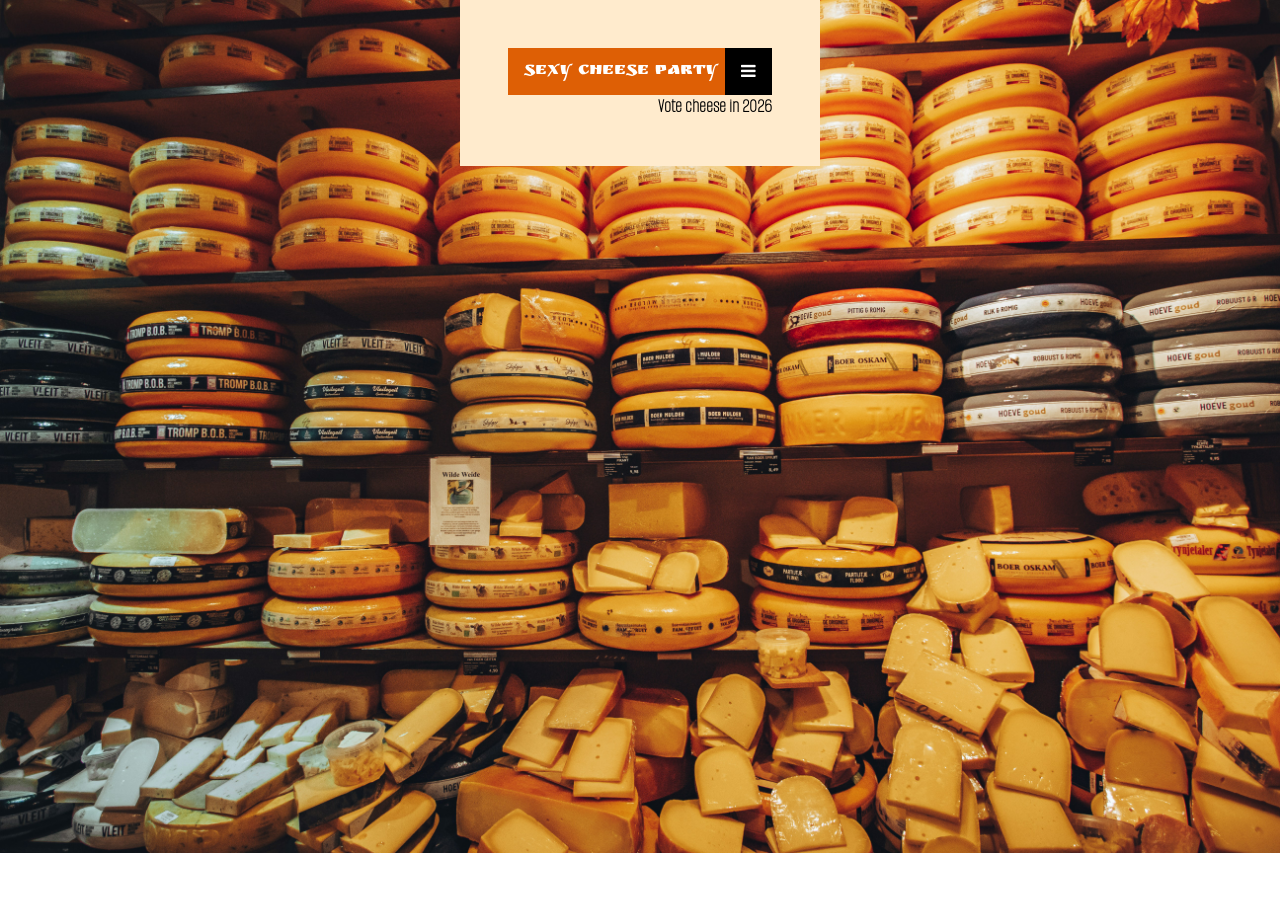
==== index.html @ 4997dea7 "first commit" ====
<!DOCTYPE html>
<html lang="en">
  <head>
    <meta charset="UTF-8" />
    <meta name="viewport" content="width=device-width, initial-scale=1.0" />
    <link rel="preconnect" href="https://fonts.googleapis.com">
<link rel="preconnect" href="https://fonts.gstatic.com" crossorigin>
<link href="https://fonts.googleapis.com/css2?family=Alumni+Sans+Pinstripe:ital@0;1&family=Ruslan+Display&family=Special+Elite&display=swap" rel="stylesheet">
    <!-- Load an icon library to show a hamburger menu (bars) on small screens -->
    <link
      rel="stylesheet"
      href="https://cdnjs.cloudflare.com/ajax/libs/font-awesome/4.7.0/css/font-awesome.min.css"
    />
    <link rel="stylesheet" href="style.css" />
    <title>Sexy Cheese Party</title>
  </head>
  <body>
    <div class="container flex-column padding-wide">
      <header>
        <div data-replacement="library/top-menu.inc"></div>
        <h5 class="right-align">Vote cheese in 2026</h5>
      </header>
    </div>
    <script src="main.js"></script>
    <script src="https://cdn.jsdelivr.net/npm/bootstrap@5.2.0/dist/js/bootstrap.bundle.min.js" integrity="sha384-A3rJD856KowSb7dwlZdYEkO39Gagi7vIsF0jrRAoQmDKKtQBHUuLZ9AsSv4jD4Xa" crossorigin="anonymous"></script>
    <script src="https://code.jquery.com/jquery-3.3.1.min.js"></script>
    <script src="library/loader.js"></script>
  </body>
</html>
  </body>
</html>
---- style.css ----
/* css reset */
* {
  margin: 0;
  padding: 0;
  box-sizing: border-box;
  font-family: "Alumni Sans Pinstripe", sans-serif;
  font-weight: 400;
  font-style: normal;
  font-weight: 700;
}

/* positioning classes */
.flex-column {
  display: flex;
  flex-direction: column;
}

.right-align {
  text-align: end;
}

.center-align {
  text-align: center;
}

.text-bottom {
  justify-content: flex-end;
}

/* styling classes */
.padding-narrow {
  padding: 1rem;
}

.padding-wide {
  padding: 3rem;
}

.text-black {
  color: black;
  background-color: #ddd;
  padding: 0.5rem;
}

/* general styling */
body {
  background-image: url(images/background-page.jpg);
  background-repeat: no-repeat;
  background-size: cover;
}
h1 {
  font-family: "Ruslan Display", sans-serif;
  font-weight: 400;
  font-style: normal;
  font-size: 1.1rem;
}

h2 {
  font-family: "Special Elite", system-ui;
  font-weight: 400;
  font-size: 2rem;
  color: white;
}

h5 {
  font-size: 1.2rem;
}

.divider img {
  height: 50px;
}

/* navigation menu */
/* Style the navigation menu */
.topnav {
  overflow: hidden;
  background-color: #333;
  position: relative;
}

/* Hide the links inside the navigation menu (except for logo/home) */
.topnav #myLinks {
  display: none;
}

/* Style navigation menu links */
.topnav a {
  color: white;
  padding: 14px 16px;
  text-decoration: none;
  font-size: 17px;
  display: block;
}

/* Style the hamburger menu */
.topnav a.icon {
  background: black;
  display: block;
  position: absolute;
  right: 0;
  top: 0;
}

/* Add a grey background color on mouse-over */
.topnav a:hover {
  background-color: #ddd;
  color: black;
}

/* Style the active link (or home/logo) */
.active {
  background-color: #de5f05;
  color: white;
}

/* main content */
.container {
  margin: 0 auto;
  width: 360px;
  background-color: blanchedalmond;
}

/* campaign page styling */

.campaign-poster {
  background-size: cover;
  border: 5px solid white;
  height: 400px;
}

.snoppighet {
  background-image: url(images/lisa_dryg.JPG);
}

.climate {
  background-image: url(images/anna_strand.JPG);
}

.love {
  background-image: url(images/språkrör.JPG);
}
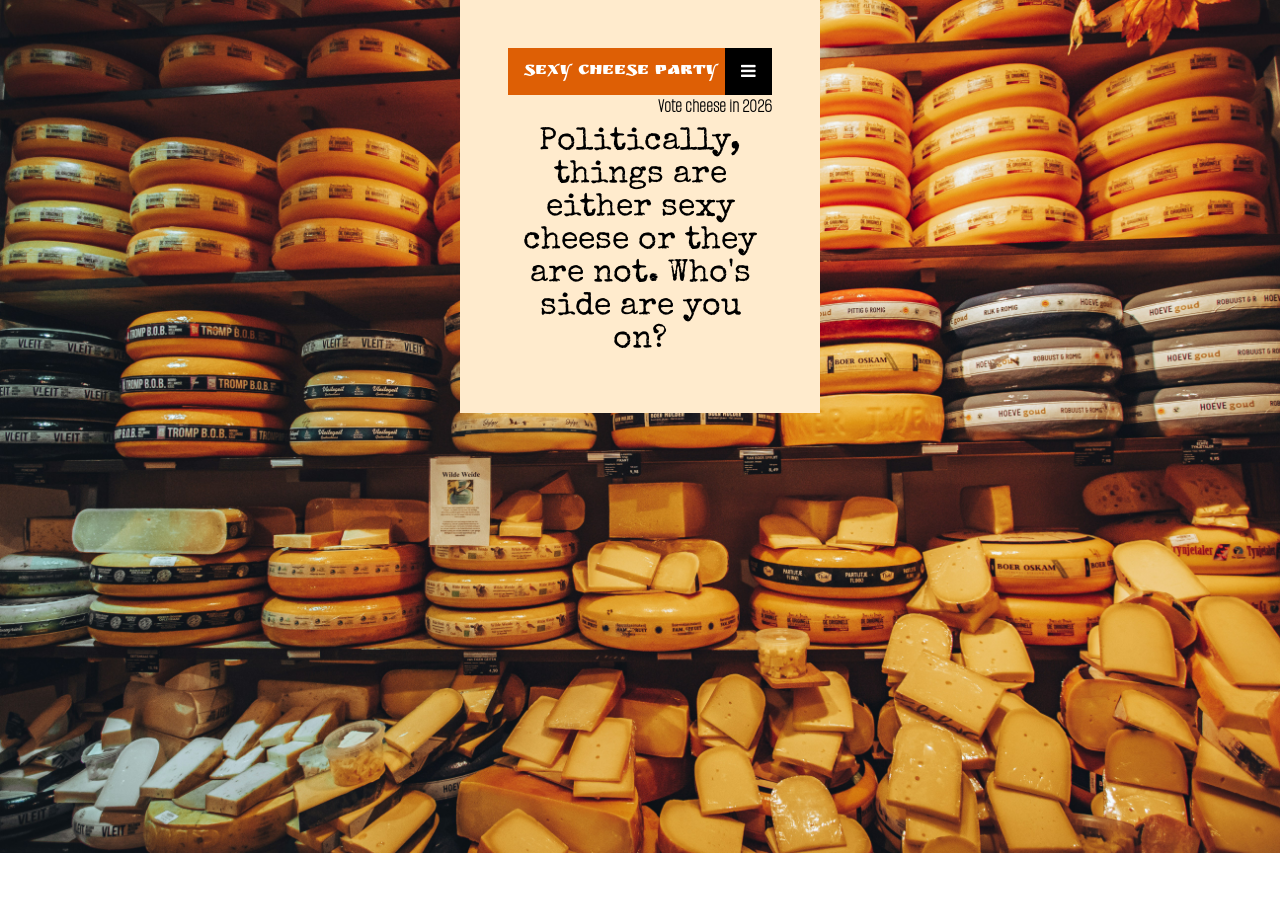
==== commit 9cc5068b: "add home page content" ====
--- a/index.html
+++ b/index.html
@@ -17,9 +17,11 @@
   <body>
     <div class="container flex-column padding-wide">
       <header>
+        <!-- inserting nav bar -->
         <div data-replacement="library/top-menu.inc"></div>
         <h5 class="right-align">Vote cheese in 2026</h5>
       </header>
+      <h2 class='text-black center-align'>Politically, things are either sexy cheese or they are not. Who's side are you on?</h2>
     </div>
     <script src="main.js"></script>
     <script src="https://cdn.jsdelivr.net/npm/bootstrap@5.2.0/dist/js/bootstrap.bundle.min.js" integrity="sha384-A3rJD856KowSb7dwlZdYEkO39Gagi7vIsF0jrRAoQmDKKtQBHUuLZ9AsSv4jD4Xa" crossorigin="anonymous"></script>
--- a/style.css
+++ b/style.css
@@ -38,8 +38,11 @@
 
 .text-black {
   color: black;
+  padding: 0.5rem;
+}
+
+.text-background {
   background-color: #ddd;
-  padding: 0.5rem;
 }
 
 /* general styling */
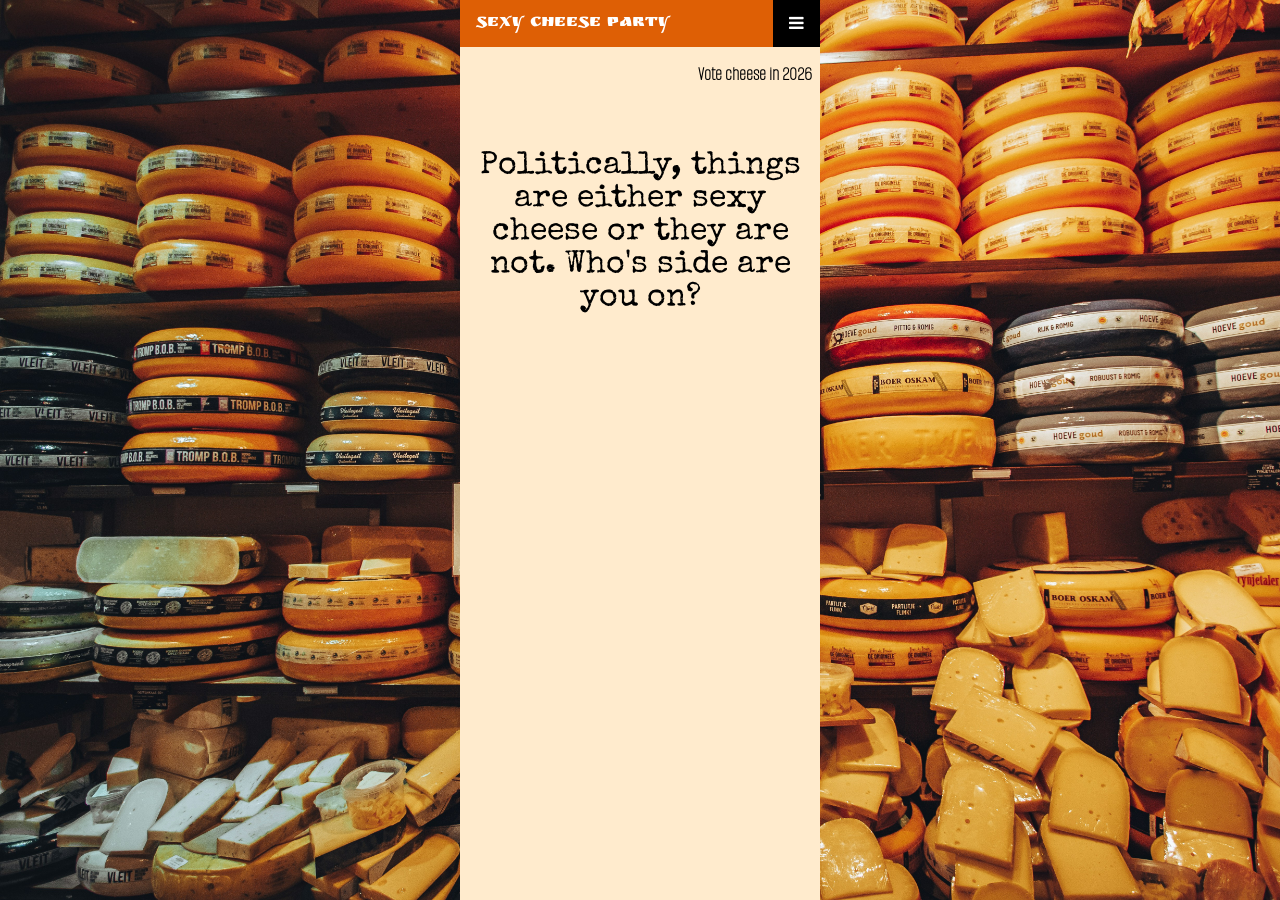
==== commit 88b97b8d: "add more content" ====
--- a/index.html
+++ b/index.html
@@ -15,13 +15,13 @@
     <title>Sexy Cheese Party</title>
   </head>
   <body>
-    <div class="container flex-column padding-wide">
+    <div class="container flex-column">
       <header>
         <!-- inserting nav bar -->
         <div data-replacement="library/top-menu.inc"></div>
-        <h5 class="right-align">Vote cheese in 2026</h5>
+        <h5 class="right-align padding-narrow">Vote cheese in 2026</h5>
       </header>
-      <h2 class='text-black center-align'>Politically, things are either sexy cheese or they are not. Who's side are you on?</h2>
+      <h2 class='text-black center-align padding-wide'>Politically, things are either sexy cheese or they are not. Who's side are you on?</h2>
     </div>
     <script src="main.js"></script>
     <script src="https://cdn.jsdelivr.net/npm/bootstrap@5.2.0/dist/js/bootstrap.bundle.min.js" integrity="sha384-A3rJD856KowSb7dwlZdYEkO39Gagi7vIsF0jrRAoQmDKKtQBHUuLZ9AsSv4jD4Xa" crossorigin="anonymous"></script>
--- a/style.css
+++ b/style.css
@@ -15,6 +15,10 @@
   flex-direction: column;
 }
 
+.flex-row {
+  display: flex;
+}
+
 .right-align {
   text-align: end;
 }
@@ -29,20 +33,24 @@
 
 /* styling classes */
 .padding-narrow {
-  padding: 1rem;
+  padding: 1rem 0.5rem;
 }
 
 .padding-wide {
-  padding: 3rem;
+  padding: 3rem 1rem;
+}
+
+.margin-after {
+  margin: 0 0 1rem 0;
 }
 
 .text-black {
   color: black;
-  padding: 0.5rem;
 }
 
 .text-background {
-  background-color: #ddd;
+  background-color: #ddddddaa;
+  border-radius: 10px;
 }
 
 /* general styling */
@@ -58,11 +66,19 @@
   font-size: 1.1rem;
 }
 
-h2 {
+h2,
+h3 {
   font-family: "Special Elite", system-ui;
   font-weight: 400;
+}
+
+h2 {
   font-size: 2rem;
   color: white;
+}
+
+h3 {
+  font-size: 1rem;
 }
 
 h5 {
@@ -121,6 +137,7 @@
   margin: 0 auto;
   width: 360px;
   background-color: blanchedalmond;
+  min-height: 100vh;
 }
 
 /* campaign page styling */
@@ -142,3 +159,15 @@
 .love {
   background-image: url(images/språkrör.JPG);
 }
+
+.venture {
+  background-image: url(images/lisa_närbild.JPG);
+}
+
+.boda {
+  background-image: url(images/anna_bakifrån.JPG);
+}
+
+.tart {
+  background-image: url(images/lisa_kalmar_slott.JPG);
+}
